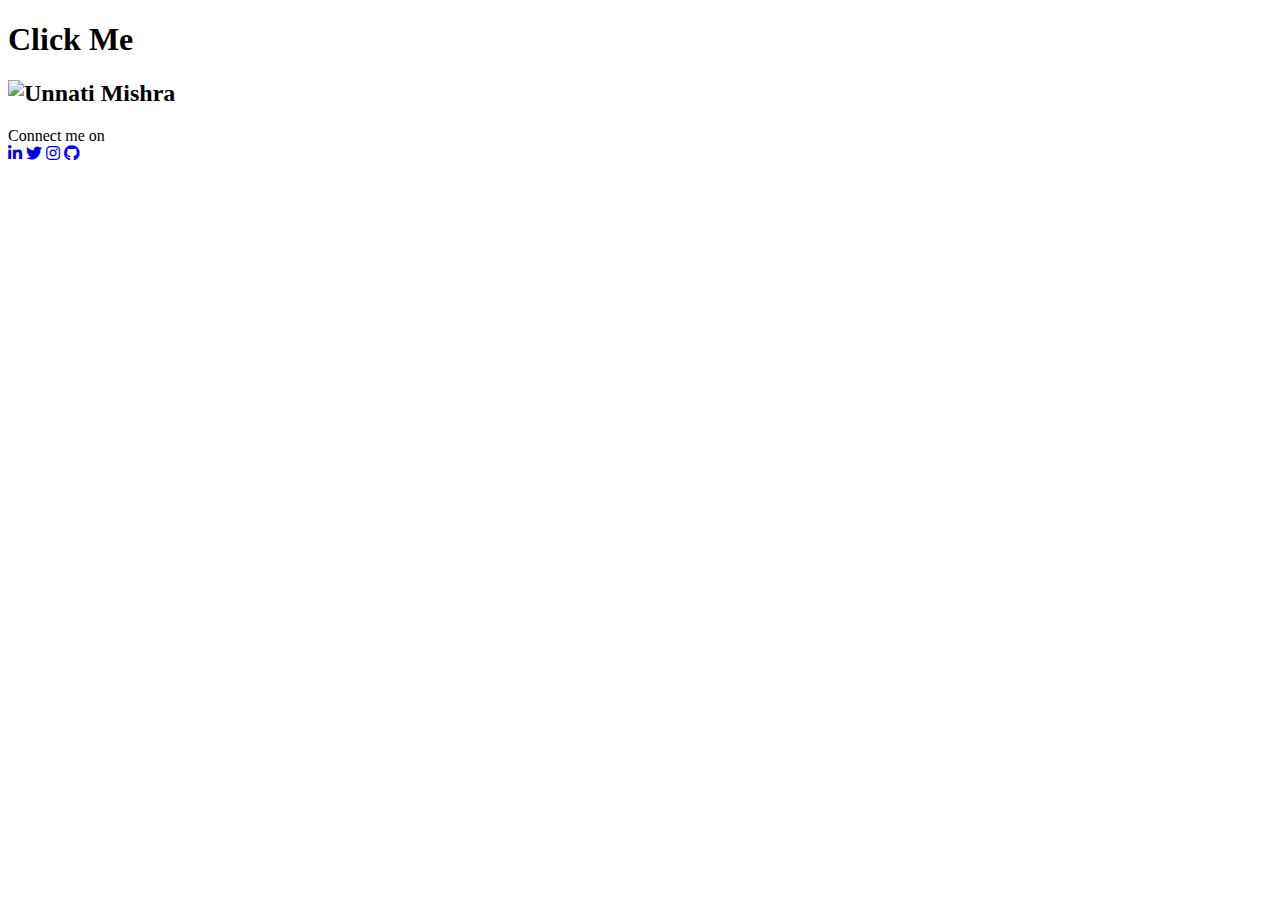
==== contact.html @ 239b178d "Update contact.html" ====
<!DOCTYPE html>
<html>
<head>
	<title>Contact Me</title>
	<link rel="stylesheet" type="text/css" href="css/contact.css">
	<link rel="stylesheet" type="text/css" href="https://use.fontawesome.com/releases/v5.3.1/css/all.css">
	<link rel="stylesheet" href="https://cdnjs.cloudflare.com/ajax/libs/animate.css/3.7.2/animate.css" integrity="sha256-a2tobsqlbgLsWs7ZVUGgP5IvWZsx8bTNQpzsqCSm5mk=" crossorigin="anonymous" />

</head>
<body>
	<h1>Click Me</h1>
	<div class="animation-area">
		<ul class="box-area">
     
       </ul>
   </div>
        <section class="wrapper">
        <div id="stars"></div>
        <div id="stars2"></div>
        <div id="stars3"></div>
        </section>
	<div class="card middle">
		<div class="front">
			<img src="pics.jpg" align="left" class="imgg">
		</div>
		<div class="back">
			<div class="back-content middle">
				<h2 class="top">Unnati Mishra</h2>
				<span class="head">Connect me on</span>
				<div class="sm">
					<a href="https://in.linkedin.com/in/unnati-mishra-3bb210192"><i class="fab fa-linkedin-in"></i></a>
					<a href="https://twitter.com/ping_Unnati"><i class="fab fa-twitter"></i></a>
					<a href="https://www.instagram.com/_.secret_giggle_/"><i class="fab fa-instagram"></i></a>
					<a href="https://github.com/CodesbyUnnati"><i class="fab fa-github"></i></a>
				</div>
			</div>

</body>
</html>
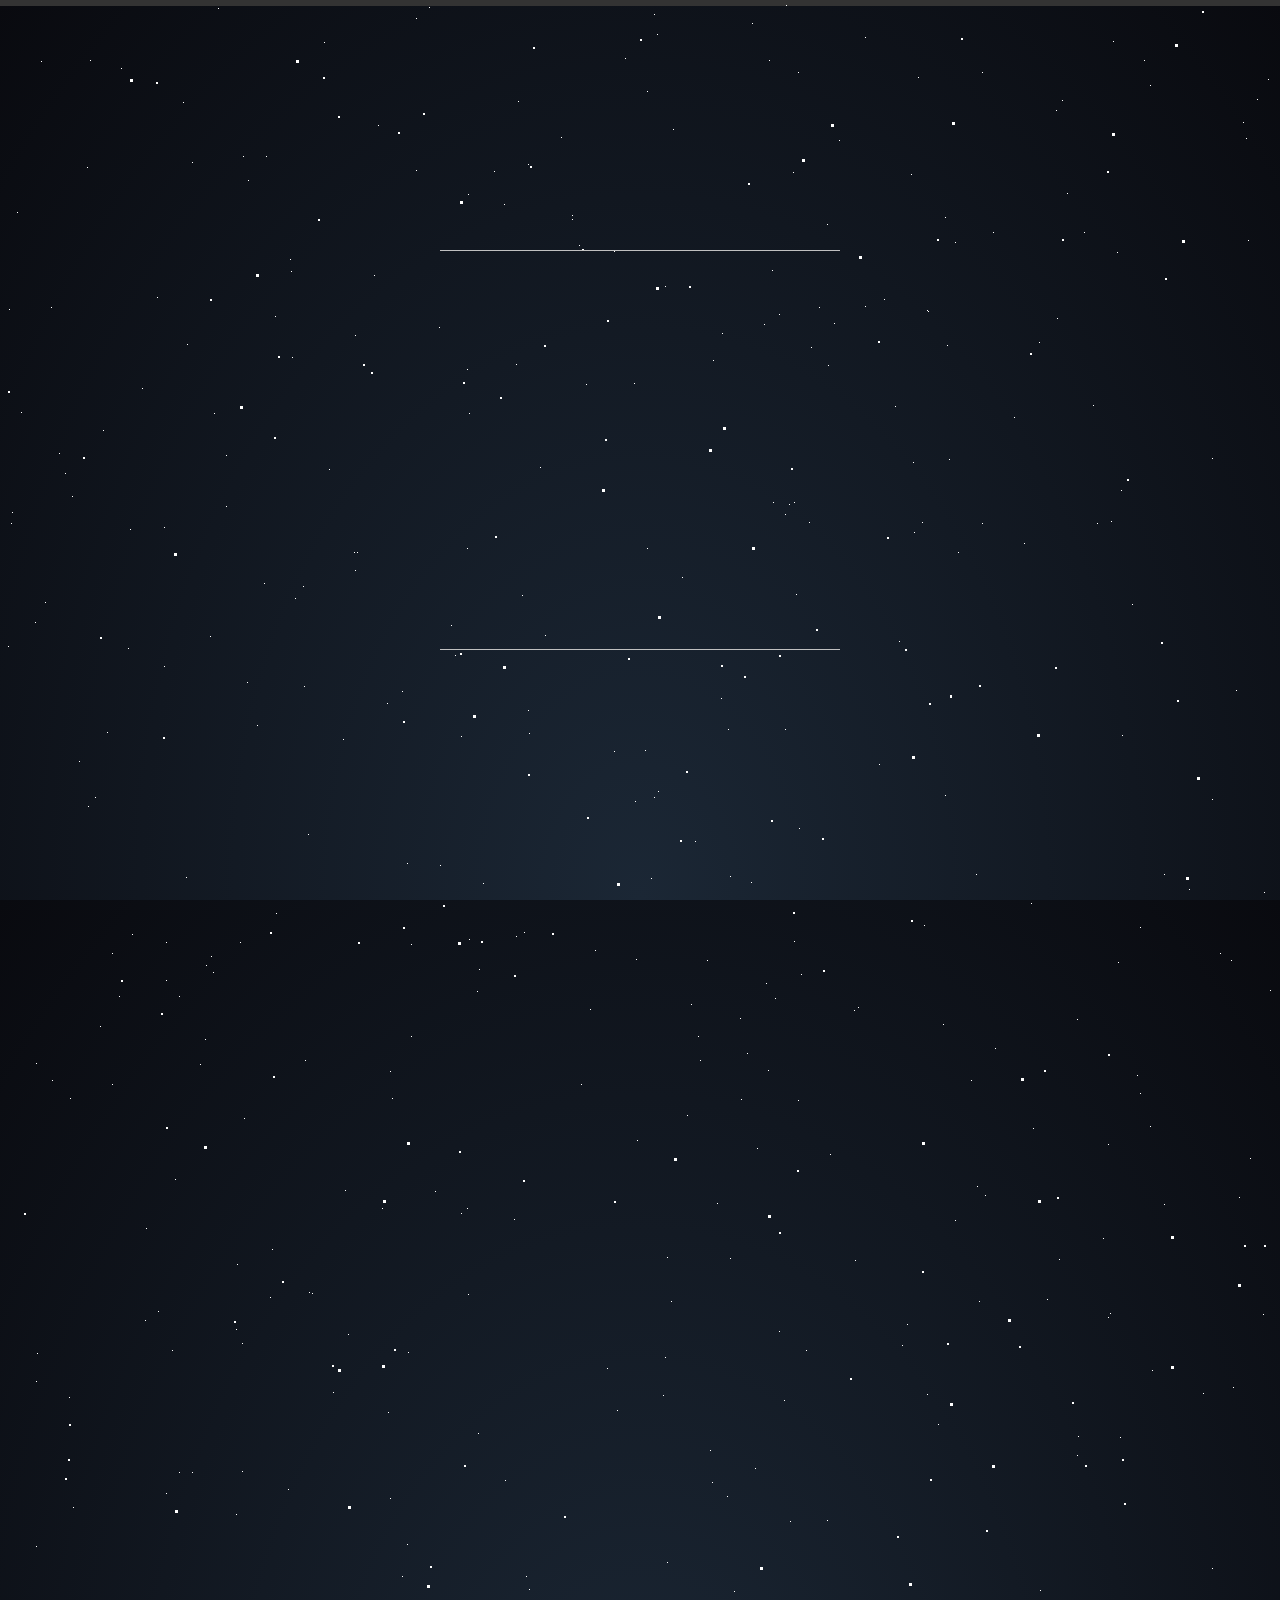
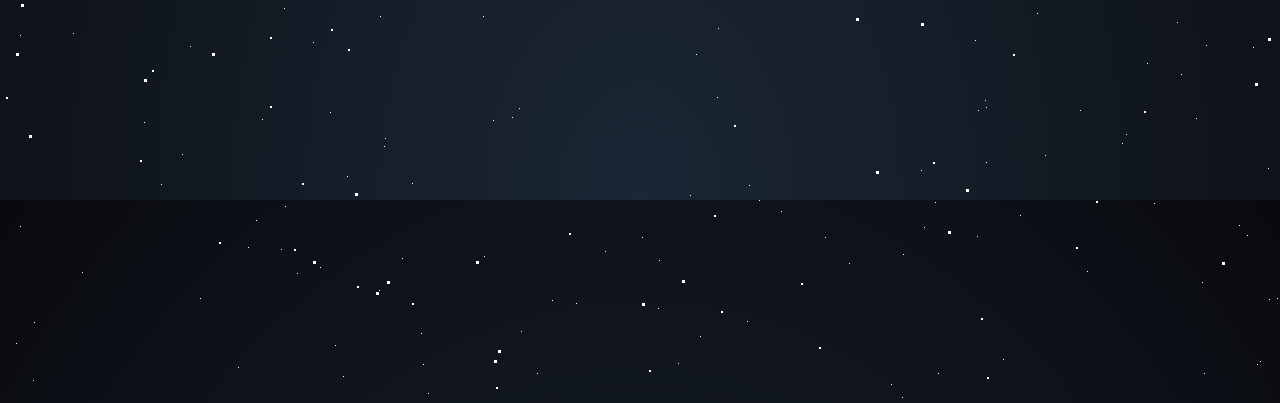
==== commit 2183f1c5: "Initial Commit" ====
--- a/contact.html
+++ b/contact.html
@@ -8,7 +8,6 @@
 
 </head>
 <body>
-	<h1>Click Me</h1>
 	<div class="animation-area">
 		<ul class="box-area">
      
@@ -36,4 +35,4 @@
 			</div>
 
 </body>
-</html>
+</html>--- a/css/contact.css
+++ b/css/contact.css
@@ -0,0 +1,715 @@
+*{
+	margin:0;
+	padding: 0;
+	text-decoration: none;
+	font-family: "montserrat";
+
+}
+body{
+	background: #333;
+}
+.top{
+	color: #000;
+	margin-top: 100px;
+	margin-bottom: 50px;
+	font-size: 1.5em;
+}
+.head{
+	margin-top: 30px;
+	transform: rotateY(50deg);
+font-size: 20px;	
+color:#555;
+}
+.imgg{
+    
+   width: 400px;
+   height: 600px;
+   transform: rotate(-90deg);
+   border-image: 10px;
+}
+.middle{
+	position: absolute;
+	top: 50%;
+	left: 50%;
+	transform: translate(-50%,-50%);
+}
+.card{
+	cursor: pointer;
+	width: 400px;
+	height: 500px;
+	
+}
+.front,.back{
+	width: 100%;
+	height: 100%;
+	overflow: hidden;
+	backface-visibility: hidden;
+	position: absolute;
+	transition: transform .6s linear;
+
+}
+.front img{
+	height: 100%;
+	object-fit: cover;
+
+}
+.front{
+	transform: perspective(600px) rotateY(0deg);
+}
+.back{
+	background: #FFB6C1;
+	transform: perspective(600px) rotateY(0deg);
+}
+.back-content{
+	color: #FFB6C1;
+	text-align: center;
+	width: 100%;
+	height: 100%;
+	overflow: hidden;
+	backface-visibility: hidden;
+	position: absolute;
+}
+.front img{
+	height: 100%;
+}
+.front{
+	transform: perspective(600px) rotateY(0deg);
+}
+.back{
+	background:#FFB6C1;
+	transform: perspective(600px) rotateY(180deg);
+}
+.back-content{
+	color:#FFB6C1;
+	text-align: center;
+	width: 100%;
+}
+.sm{
+
+	margin:10px 0;
+	justify-content: center;
+
+}
+.sm a{
+	margin-top: 50px;
+	margin-right: 10px;
+	display: inline-flex;
+	width: 40px;
+	height: 40px;
+	justify-content: center;
+	align-items: center;
+	color: #2c3e50;
+	font-size: 30px;
+	transition: 0.4s;
+	border-radius: 50%;
+}
+.sm a:hover{
+	background: #2c3e50;
+	color: white;
+}
+.card:hover > .front{
+	transform: perspective(600px) rotateY(-180deg);
+}
+.card:hover >.back{
+	transform: perspective(600px) rotateY(0deg);
+}
+
+
+
+
+
+
+html{
+	height: 100%;
+	overflow: hidden;
+	background: radial-gradient(ellipse at bottom, #1b2735 0%,#090a0f 100%);
+}
+*{
+	margin: 0;
+	padding: 0;
+}
+
+.box-area{
+	position: absolute;
+	top: 0;
+	left: 0;
+	width: 100%;
+	height: 100%;
+	overflow: hidden;
+}
+.box-area li{
+	position: absolute;
+	display: block;
+	list-style: none;
+	width: 25px;
+	height: 25px;
+	background:rgba(255,255,255,0.2);
+	animation: animate 20s linear infinite;
+	bottom: -150px;
+}
+
+#stars {
+    width: 1px;
+    height: 1px;
+    background: transparent;
+    animation: animStar 50s linear infinite;
+    box-shadow: 779px 1331px #fff, 324px 42px #fff, 303px 586px #fff,
+    1312px 276px #fff, 451px 625px #fff, 521px 1931px #fff, 1087px 1871px #fff,
+    36px 1546px #fff, 132px 934px #fff, 1698px 901px #fff, 1418px 664px #fff,
+    1448px 1157px #fff, 1084px 232px #fff, 347px 1776px #fff, 1722px 243px #fff,
+    1629px 835px #fff, 479px 969px #fff, 1231px 960px #fff, 586px 384px #fff,
+    164px 527px #fff, 8px 646px #fff, 1150px 1126px #fff, 665px 1357px #fff,
+    1556px 1982px #fff, 1260px 1961px #fff, 1675px 1741px #fff,
+    1843px 1514px #fff, 718px 1628px #fff, 242px 1343px #fff, 1497px 1880px #fff,
+    1364px 230px #fff, 1739px 1302px #fff, 636px 959px #fff, 304px 686px #fff,
+    614px 751px #fff, 1935px 816px #fff, 1428px 60px #fff, 355px 335px #fff,
+    1594px 158px #fff, 90px 60px #fff, 1553px 162px #fff, 1239px 1825px #fff,
+    1945px 587px #fff, 749px 1785px #fff, 1987px 1172px #fff, 1301px 1237px #fff,
+    1039px 342px #fff, 1585px 1481px #fff, 995px 1048px #fff, 524px 932px #fff,
+    214px 413px #fff, 1701px 1300px #fff, 1037px 1613px #fff, 1871px 996px #fff,
+    1360px 1635px #fff, 1110px 1313px #fff, 412px 1783px #fff, 1949px 177px #fff,
+    903px 1854px #fff, 700px 1936px #fff, 378px 125px #fff, 308px 834px #fff,
+    1118px 962px #fff, 1350px 1929px #fff, 781px 1811px #fff, 561px 137px #fff,
+    757px 1148px #fff, 1670px 1979px #fff, 343px 739px #fff, 945px 795px #fff,
+    576px 1903px #fff, 1078px 1436px #fff, 1583px 450px #fff, 1366px 474px #fff,
+    297px 1873px #fff, 192px 162px #fff, 1624px 1633px #fff, 59px 453px #fff,
+    82px 1872px #fff, 1933px 498px #fff, 1966px 1974px #fff, 1975px 1688px #fff,
+    779px 314px #fff, 1858px 1543px #fff, 73px 1507px #fff, 1693px 975px #fff,
+    1683px 108px #fff, 1768px 1654px #fff, 654px 14px #fff, 494px 171px #fff,
+    1689px 1895px #fff, 1660px 263px #fff, 1031px 903px #fff, 1203px 1393px #fff,
+    1333px 1421px #fff, 1113px 41px #fff, 1206px 1645px #fff, 1325px 1635px #fff,
+    142px 388px #fff, 572px 215px #fff, 1535px 296px #fff, 1419px 407px #fff,
+    1379px 1003px #fff, 329px 469px #fff, 1791px 1652px #fff, 935px 1802px #fff,
+    1330px 1820px #fff, 421px 1933px #fff, 828px 365px #fff, 275px 316px #fff,
+    707px 960px #fff, 1605px 1554px #fff, 625px 58px #fff, 717px 1697px #fff,
+    1669px 246px #fff, 1925px 322px #fff, 1154px 1803px #fff, 1929px 295px #fff,
+    1248px 240px #fff, 1045px 1755px #fff, 166px 942px #fff, 1888px 1773px #fff,
+    678px 1963px #fff, 1370px 569px #fff, 1974px 1400px #fff, 1786px 460px #fff,
+    51px 307px #fff, 784px 1400px #fff, 730px 1258px #fff, 1712px 393px #fff,
+    416px 170px #fff, 1797px 1932px #fff, 572px 219px #fff, 1557px 1856px #fff,
+    218px 8px #fff, 348px 1334px #fff, 469px 413px #fff, 385px 1738px #fff,
+    1357px 1818px #fff, 240px 942px #fff, 248px 1847px #fff, 1535px 806px #fff,
+    236px 1514px #fff, 1429px 1556px #fff, 73px 1633px #fff, 1398px 1121px #fff,
+    671px 1301px #fff, 1404px 1663px #fff, 740px 1018px #fff, 1600px 377px #fff,
+    785px 514px #fff, 112px 1084px #fff, 1915px 1887px #fff, 1463px 1848px #fff,
+    687px 1115px #fff, 1268px 1768px #fff, 1729px 1425px #fff,
+    1284px 1022px #fff, 801px 974px #fff, 1975px 1317px #fff, 1354px 834px #fff,
+    1446px 1484px #fff, 1283px 1786px #fff, 11px 523px #fff, 1842px 236px #fff,
+    1355px 654px #fff, 429px 7px #fff, 1033px 1128px #fff, 157px 297px #fff,
+    545px 635px #fff, 52px 1080px #fff, 827px 1520px #fff, 1121px 490px #fff,
+    9px 309px #fff, 1744px 1586px #fff, 1014px 417px #fff, 1534px 524px #fff,
+    958px 552px #fff, 1403px 1496px #fff, 387px 703px #fff, 1522px 548px #fff,
+    1355px 282px #fff, 1532px 601px #fff, 1838px 790px #fff, 290px 259px #fff,
+    295px 598px #fff, 1601px 539px #fff, 1561px 1272px #fff, 34px 1922px #fff,
+    1024px 543px #fff, 467px 369px #fff, 722px 333px #fff, 1976px 1255px #fff,
+    766px 983px #fff, 1582px 1285px #fff, 12px 512px #fff, 617px 1410px #fff,
+    682px 577px #fff, 1334px 1438px #fff, 439px 327px #fff, 1617px 1661px #fff,
+    673px 129px #fff, 794px 941px #fff, 1386px 1902px #fff, 37px 1353px #fff,
+    1467px 1353px #fff, 416px 18px #fff, 187px 344px #fff, 200px 1898px #fff,
+    1491px 1619px #fff, 811px 347px #fff, 924px 1827px #fff, 945px 217px #fff,
+    1735px 1228px #fff, 379px 1890px #fff, 79px 761px #fff, 825px 1837px #fff,
+    1980px 1558px #fff, 1308px 1573px #fff, 1488px 1726px #fff,
+    382px 1208px #fff, 522px 595px #fff, 1277px 1898px #fff, 354px 552px #fff,
+    161px 1784px #fff, 614px 251px #fff, 526px 1576px #fff, 17px 212px #fff,
+    179px 996px #fff, 467px 1208px #fff, 1944px 1838px #fff, 1140px 1093px #fff,
+    858px 1007px #fff, 200px 1064px #fff, 423px 1964px #fff, 1945px 439px #fff,
+    1377px 689px #fff, 1120px 1437px #fff, 1876px 668px #fff, 907px 1324px #fff,
+    343px 1976px #fff, 1816px 1501px #fff, 1849px 177px #fff, 647px 91px #fff,
+    1984px 1012px #fff, 1336px 1300px #fff, 128px 648px #fff, 305px 1060px #fff,
+    1324px 826px #fff, 1263px 1314px #fff, 1801px 629px #fff, 1614px 1555px #fff,
+    1634px 90px #fff, 1603px 452px #fff, 891px 1984px #fff, 1556px 1906px #fff,
+    121px 68px #fff, 1676px 1714px #fff, 516px 936px #fff, 1947px 1492px #fff,
+    1455px 1519px #fff, 45px 602px #fff, 205px 1039px #fff, 793px 172px #fff,
+    1562px 1739px #fff, 1056px 110px #fff, 1512px 379px #fff, 1795px 1621px #fff,
+    1848px 607px #fff, 262px 1719px #fff, 477px 991px #fff, 483px 883px #fff,
+    1239px 1197px #fff, 1496px 647px #fff, 1649px 25px #fff, 1491px 1946px #fff,
+    119px 996px #fff, 179px 1472px #fff, 1341px 808px #fff, 1565px 1700px #fff,
+    407px 1544px #fff, 1754px 357px #fff, 1288px 981px #fff, 902px 1997px #fff,
+    1755px 1668px #fff, 186px 877px #fff, 1202px 1882px #fff, 461px 1213px #fff,
+    1400px 748px #fff, 1969px 1899px #fff, 809px 522px #fff, 514px 1219px #fff,
+    374px 275px #fff, 938px 1973px #fff, 357px 552px #fff, 144px 1722px #fff,
+    1572px 912px #fff, 402px 1858px #fff, 1544px 1195px #fff, 667px 1257px #fff,
+    727px 1496px #fff, 993px 232px #fff, 1772px 313px #fff, 1040px 1590px #fff,
+    1204px 1973px #fff, 1268px 79px #fff, 1555px 1048px #fff, 986px 1707px #fff,
+    978px 1710px #fff, 713px 360px #fff, 407px 863px #fff, 461px 736px #fff,
+    284px 1608px #fff, 103px 430px #fff, 1283px 1319px #fff, 977px 1186px #fff,
+    1966px 1516px #fff, 1287px 1129px #fff, 70px 1098px #fff, 1189px 889px #fff,
+    1126px 1734px #fff, 309px 1292px #fff, 879px 764px #fff, 65px 473px #fff,
+    1003px 1959px #fff, 658px 791px #fff, 402px 1576px #fff, 35px 622px #fff,
+    529px 1589px #fff, 164px 666px #fff, 1876px 1290px #fff, 1541px 526px #fff,
+    270px 1297px #fff, 440px 865px #fff, 1500px 802px #fff, 182px 1754px #fff,
+    1264px 892px #fff, 272px 1249px #fff, 1289px 1535px #fff, 190px 1646px #fff,
+    955px 242px #fff, 1456px 1597px #fff, 1727px 1983px #fff, 635px 801px #fff,
+    226px 455px #fff, 1396px 1710px #fff, 849px 1863px #fff, 237px 1264px #fff,
+    839px 140px #fff, 1122px 735px #fff, 1280px 15px #fff, 1318px 242px #fff,
+    1819px 1148px #fff, 333px 1392px #fff, 1949px 553px #fff, 1878px 1332px #fff,
+    467px 548px #fff, 1812px 1082px #fff, 1067px 193px #fff, 243px 156px #fff,
+    483px 1616px #fff, 1714px 933px #fff, 759px 1800px #fff, 1822px 995px #fff,
+    1877px 572px #fff, 581px 1084px #fff, 107px 732px #fff, 642px 1837px #fff,
+    166px 1493px #fff, 1555px 198px #fff, 819px 307px #fff, 947px 345px #fff,
+    827px 224px #fff, 927px 1394px #fff, 540px 467px #fff, 1093px 405px #fff,
+    1140px 927px #fff, 130px 529px #fff, 33px 1980px #fff, 1147px 1663px #fff,
+    1616px 1436px #fff, 528px 710px #fff, 798px 1100px #fff, 505px 1480px #fff,
+    899px 641px #fff, 1909px 1949px #fff, 1311px 964px #fff, 979px 1301px #fff,
+    1393px 969px #fff, 1793px 1886px #fff, 292px 357px #fff, 1196px 1718px #fff,
+    1290px 1994px #fff, 537px 1973px #fff, 1181px 1674px #fff,
+    1740px 1566px #fff, 1307px 265px #fff, 922px 522px #fff, 1892px 472px #fff,
+    384px 1746px #fff, 392px 1098px #fff, 647px 548px #fff, 390px 1498px #fff,
+    1246px 138px #fff, 730px 876px #fff, 192px 1472px #fff, 1790px 1789px #fff,
+    928px 311px #fff, 1253px 1647px #fff, 747px 1921px #fff, 1561px 1025px #fff,
+    1533px 1292px #fff, 1985px 195px #fff, 728px 729px #fff, 1712px 1936px #fff,
+    512px 1717px #fff, 1528px 483px #fff, 313px 1642px #fff, 281px 1849px #fff,
+    1212px 799px #fff, 435px 1191px #fff, 1422px 611px #fff, 1718px 1964px #fff,
+    411px 944px #fff, 210px 636px #fff, 1502px 1295px #fff, 1434px 349px #fff,
+    769px 60px #fff, 747px 1053px #fff, 789px 504px #fff, 1436px 1264px #fff,
+    1893px 1225px #fff, 1394px 1788px #fff, 1108px 1317px #fff,
+    1673px 1395px #fff, 854px 1010px #fff, 1705px 80px #fff, 1858px 148px #fff,
+    1729px 344px #fff, 1388px 664px #fff, 895px 406px #fff, 1479px 157px #fff,
+    1441px 1157px #fff, 552px 1900px #fff, 516px 364px #fff, 1647px 189px #fff,
+    1427px 1071px #fff, 785px 729px #fff, 1080px 1710px #fff, 504px 204px #fff,
+    1177px 1622px #fff, 657px 34px #fff, 1296px 1099px #fff, 248px 180px #fff,
+    1212px 1568px #fff, 667px 1562px #fff, 695px 841px #fff, 1608px 1247px #fff,
+    751px 882px #fff, 87px 167px #fff, 607px 1368px #fff, 1363px 1203px #fff,
+    1836px 317px #fff, 1668px 1703px #fff, 830px 1154px #fff, 1721px 1398px #fff,
+    1601px 1280px #fff, 976px 874px #fff, 1743px 254px #fff, 1020px 1815px #fff,
+    1670px 1766px #fff, 1890px 735px #fff, 1379px 136px #fff, 1864px 695px #fff,
+    206px 965px #fff, 1404px 1932px #fff, 1923px 1360px #fff, 247px 682px #fff,
+    519px 1708px #fff, 645px 750px #fff, 1164px 1204px #fff, 834px 323px #fff,
+    172px 1350px #fff, 213px 972px #fff, 1837px 190px #fff, 285px 1806px #fff,
+    1047px 1299px #fff, 1548px 825px #fff, 1730px 324px #fff, 1346px 1909px #fff,
+    772px 270px #fff, 345px 1190px #fff, 478px 1433px #fff, 1479px 25px #fff,
+    1994px 1830px #fff, 1744px 732px #fff, 20px 1635px #fff, 690px 1795px #fff,
+    1594px 569px #fff, 579px 245px #fff, 1398px 733px #fff, 408px 1352px #fff,
+    1774px 120px #fff, 1152px 1370px #fff, 1698px 1810px #fff, 710px 1450px #fff,
+    665px 286px #fff, 493px 1720px #fff, 786px 5px #fff, 637px 1140px #fff,
+    764px 324px #fff, 927px 310px #fff, 938px 1424px #fff, 1884px 744px #fff,
+    913px 462px #fff, 1831px 1936px #fff, 1527px 249px #fff, 36px 1381px #fff,
+    1597px 581px #fff, 1530px 355px #fff, 949px 459px #fff, 799px 828px #fff,
+    242px 1471px #fff, 654px 797px #fff, 796px 594px #fff, 1365px 678px #fff,
+    752px 23px #fff, 1630px 541px #fff, 982px 72px #fff, 1733px 1831px #fff,
+    21px 412px #fff, 775px 998px #fff, 335px 1945px #fff, 264px 583px #fff,
+    158px 1311px #fff, 528px 164px #fff, 1978px 574px #fff, 717px 1203px #fff,
+    734px 1591px #fff, 1555px 820px #fff, 16px 1943px #fff, 1625px 1177px #fff,
+    1236px 690px #fff, 1585px 1590px #fff, 1737px 1728px #fff, 721px 698px #fff,
+    1804px 1186px #fff, 166px 980px #fff, 1850px 230px #fff, 330px 1712px #fff,
+    95px 797px #fff, 1948px 1078px #fff, 469px 939px #fff, 1269px 1899px #fff,
+    955px 1220px #fff, 1137px 1075px #fff, 312px 1293px #fff, 986px 1762px #fff,
+    1103px 1238px #fff, 428px 1993px #fff, 355px 570px #fff, 977px 1836px #fff,
+    1395px 1092px #fff, 276px 913px #fff, 1743px 656px #fff, 773px 502px #fff,
+    1686px 1322px #fff, 1516px 1945px #fff, 1334px 501px #fff, 266px 156px #fff,
+    455px 655px #fff, 798px 72px #fff, 1059px 1259px #fff, 1402px 1687px #fff,
+    236px 1329px #fff, 1455px 786px #fff, 146px 1228px #fff, 1851px 823px #fff,
+    1062px 100px #fff, 1220px 953px #fff, 20px 1826px #fff, 36px 1063px #fff,
+    1525px 338px #fff, 790px 1521px #fff, 741px 1099px #fff, 288px 1489px #fff,
+    700px 1060px #fff, 390px 1071px #fff, 411px 1036px #fff, 1853px 1072px #fff,
+    1446px 1085px #fff, 1164px 874px #fff, 924px 925px #fff, 291px 271px #fff,
+    1257px 1964px #fff, 1580px 1352px #fff, 1507px 1216px #fff, 211px 956px #fff,
+    985px 1195px #fff, 975px 1640px #fff, 518px 101px #fff, 663px 1395px #fff,
+    914px 532px #fff, 145px 1320px #fff, 69px 1397px #fff, 982px 523px #fff,
+    257px 725px #fff, 1599px 831px #fff, 1636px 1513px #fff, 1250px 1158px #fff,
+    1132px 604px #fff, 183px 102px #fff, 1057px 318px #fff, 1247px 1835px #fff,
+    1983px 1110px #fff, 1077px 1455px #fff, 921px 1770px #fff, 806px 1350px #fff,
+    1938px 1992px #fff, 855px 1260px #fff, 902px 1345px #fff, 658px 1908px #fff,
+    1845px 679px #fff, 712px 1482px #fff, 595px 950px #fff, 1784px 1992px #fff,
+    1847px 1785px #fff, 691px 1004px #fff, 175px 1179px #fff, 1666px 1911px #fff,
+    41px 61px #fff, 971px 1080px #fff, 1830px 1450px #fff, 1351px 1518px #fff,
+    1257px 99px #fff, 1395px 1498px #fff, 1117px 252px #fff, 1779px 597px #fff,
+    1346px 729px #fff, 1108px 1144px #fff, 402px 691px #fff, 72px 496px #fff,
+    1673px 1604px #fff, 1497px 974px #fff, 1865px 1664px #fff, 88px 806px #fff,
+    918px 77px #fff, 244px 1118px #fff, 256px 1820px #fff, 1851px 1840px #fff,
+    605px 1851px #fff, 634px 383px #fff, 865px 37px #fff, 943px 1024px #fff,
+    1951px 177px #fff, 1097px 523px #fff, 985px 1700px #fff, 1243px 122px #fff,
+    768px 1070px #fff, 468px 194px #fff, 320px 1867px #fff, 1850px 185px #fff,
+    380px 1616px #fff, 468px 1294px #fff, 1122px 1743px #fff, 884px 299px #fff,
+    1300px 1917px #fff, 1860px 396px #fff, 1270px 990px #fff, 529px 733px #fff,
+    1975px 1347px #fff, 1885px 685px #fff, 226px 506px #fff, 651px 878px #fff,
+    1323px 680px #fff, 1284px 680px #fff, 238px 1967px #fff, 911px 174px #fff,
+    1111px 521px #fff, 1150px 85px #fff, 794px 502px #fff, 484px 1856px #fff,
+    1809px 368px #fff, 112px 953px #fff, 590px 1009px #fff, 1655px 311px #fff,
+    100px 1026px #fff, 1803px 352px #fff, 865px 306px #fff, 1077px 1019px #fff,
+    1335px 872px #fff, 1647px 1298px #fff, 1233px 1387px #fff, 698px 1036px #fff,
+    659px 1860px #fff, 388px 1412px #fff, 1212px 458px #fff, 755px 1468px #fff,
+    696px 1654px #fff, 1144px 60px #fff;
+}
+
+#stars:after {
+    content: '';
+    position: absolute;
+    top: 2000px;
+    width: 1px;
+    height: 1px;
+    background: transparent;
+    box-shadow: 779px 1331px #fff, 324px 42px #fff, 303px 586px #fff,
+    1312px 276px #fff, 451px 625px #fff, 521px 1931px #fff, 1087px 1871px #fff,
+    36px 1546px #fff, 132px 934px #fff, 1698px 901px #fff, 1418px 664px #fff,
+    1448px 1157px #fff, 1084px 232px #fff, 347px 1776px #fff, 1722px 243px #fff,
+    1629px 835px #fff, 479px 969px #fff, 1231px 960px #fff, 586px 384px #fff,
+    164px 527px #fff, 8px 646px #fff, 1150px 1126px #fff, 665px 1357px #fff,
+    1556px 1982px #fff, 1260px 1961px #fff, 1675px 1741px #fff,
+    1843px 1514px #fff, 718px 1628px #fff, 242px 1343px #fff, 1497px 1880px #fff,
+    1364px 230px #fff, 1739px 1302px #fff, 636px 959px #fff, 304px 686px #fff,
+    614px 751px #fff, 1935px 816px #fff, 1428px 60px #fff, 355px 335px #fff,
+    1594px 158px #fff, 90px 60px #fff, 1553px 162px #fff, 1239px 1825px #fff,
+    1945px 587px #fff, 749px 1785px #fff, 1987px 1172px #fff, 1301px 1237px #fff,
+    1039px 342px #fff, 1585px 1481px #fff, 995px 1048px #fff, 524px 932px #fff,
+    214px 413px #fff, 1701px 1300px #fff, 1037px 1613px #fff, 1871px 996px #fff,
+    1360px 1635px #fff, 1110px 1313px #fff, 412px 1783px #fff, 1949px 177px #fff,
+    903px 1854px #fff, 700px 1936px #fff, 378px 125px #fff, 308px 834px #fff,
+    1118px 962px #fff, 1350px 1929px #fff, 781px 1811px #fff, 561px 137px #fff,
+    757px 1148px #fff, 1670px 1979px #fff, 343px 739px #fff, 945px 795px #fff,
+    576px 1903px #fff, 1078px 1436px #fff, 1583px 450px #fff, 1366px 474px #fff,
+    297px 1873px #fff, 192px 162px #fff, 1624px 1633px #fff, 59px 453px #fff,
+    82px 1872px #fff, 1933px 498px #fff, 1966px 1974px #fff, 1975px 1688px #fff,
+    779px 314px #fff, 1858px 1543px #fff, 73px 1507px #fff, 1693px 975px #fff,
+    1683px 108px #fff, 1768px 1654px #fff, 654px 14px #fff, 494px 171px #fff,
+    1689px 1895px #fff, 1660px 263px #fff, 1031px 903px #fff, 1203px 1393px #fff,
+    1333px 1421px #fff, 1113px 41px #fff, 1206px 1645px #fff, 1325px 1635px #fff,
+    142px 388px #fff, 572px 215px #fff, 1535px 296px #fff, 1419px 407px #fff,
+    1379px 1003px #fff, 329px 469px #fff, 1791px 1652px #fff, 935px 1802px #fff,
+    1330px 1820px #fff, 421px 1933px #fff, 828px 365px #fff, 275px 316px #fff,
+    707px 960px #fff, 1605px 1554px #fff, 625px 58px #fff, 717px 1697px #fff,
+    1669px 246px #fff, 1925px 322px #fff, 1154px 1803px #fff, 1929px 295px #fff,
+    1248px 240px #fff, 1045px 1755px #fff, 166px 942px #fff, 1888px 1773px #fff,
+    678px 1963px #fff, 1370px 569px #fff, 1974px 1400px #fff, 1786px 460px #fff,
+    51px 307px #fff, 784px 1400px #fff, 730px 1258px #fff, 1712px 393px #fff,
+    416px 170px #fff, 1797px 1932px #fff, 572px 219px #fff, 1557px 1856px #fff,
+    218px 8px #fff, 348px 1334px #fff, 469px 413px #fff, 385px 1738px #fff,
+    1357px 1818px #fff, 240px 942px #fff, 248px 1847px #fff, 1535px 806px #fff,
+    236px 1514px #fff, 1429px 1556px #fff, 73px 1633px #fff, 1398px 1121px #fff,
+    671px 1301px #fff, 1404px 1663px #fff, 740px 1018px #fff, 1600px 377px #fff,
+    785px 514px #fff, 112px 1084px #fff, 1915px 1887px #fff, 1463px 1848px #fff,
+    687px 1115px #fff, 1268px 1768px #fff, 1729px 1425px #fff,
+    1284px 1022px #fff, 801px 974px #fff, 1975px 1317px #fff, 1354px 834px #fff,
+    1446px 1484px #fff, 1283px 1786px #fff, 11px 523px #fff, 1842px 236px #fff,
+    1355px 654px #fff, 429px 7px #fff, 1033px 1128px #fff, 157px 297px #fff,
+    545px 635px #fff, 52px 1080px #fff, 827px 1520px #fff, 1121px 490px #fff,
+    9px 309px #fff, 1744px 1586px #fff, 1014px 417px #fff, 1534px 524px #fff,
+    958px 552px #fff, 1403px 1496px #fff, 387px 703px #fff, 1522px 548px #fff,
+    1355px 282px #fff, 1532px 601px #fff, 1838px 790px #fff, 290px 259px #fff,
+    295px 598px #fff, 1601px 539px #fff, 1561px 1272px #fff, 34px 1922px #fff,
+    1024px 543px #fff, 467px 369px #fff, 722px 333px #fff, 1976px 1255px #fff,
+    766px 983px #fff, 1582px 1285px #fff, 12px 512px #fff, 617px 1410px #fff,
+    682px 577px #fff, 1334px 1438px #fff, 439px 327px #fff, 1617px 1661px #fff,
+    673px 129px #fff, 794px 941px #fff, 1386px 1902px #fff, 37px 1353px #fff,
+    1467px 1353px #fff, 416px 18px #fff, 187px 344px #fff, 200px 1898px #fff,
+    1491px 1619px #fff, 811px 347px #fff, 924px 1827px #fff, 945px 217px #fff,
+    1735px 1228px #fff, 379px 1890px #fff, 79px 761px #fff, 825px 1837px #fff,
+    1980px 1558px #fff, 1308px 1573px #fff, 1488px 1726px #fff,
+    382px 1208px #fff, 522px 595px #fff, 1277px 1898px #fff, 354px 552px #fff,
+    161px 1784px #fff, 614px 251px #fff, 526px 1576px #fff, 17px 212px #fff,
+    179px 996px #fff, 467px 1208px #fff, 1944px 1838px #fff, 1140px 1093px #fff,
+    858px 1007px #fff, 200px 1064px #fff, 423px 1964px #fff, 1945px 439px #fff,
+    1377px 689px #fff, 1120px 1437px #fff, 1876px 668px #fff, 907px 1324px #fff,
+    343px 1976px #fff, 1816px 1501px #fff, 1849px 177px #fff, 647px 91px #fff,
+    1984px 1012px #fff, 1336px 1300px #fff, 128px 648px #fff, 305px 1060px #fff,
+    1324px 826px #fff, 1263px 1314px #fff, 1801px 629px #fff, 1614px 1555px #fff,
+    1634px 90px #fff, 1603px 452px #fff, 891px 1984px #fff, 1556px 1906px #fff,
+    121px 68px #fff, 1676px 1714px #fff, 516px 936px #fff, 1947px 1492px #fff,
+    1455px 1519px #fff, 45px 602px #fff, 205px 1039px #fff, 793px 172px #fff,
+    1562px 1739px #fff, 1056px 110px #fff, 1512px 379px #fff, 1795px 1621px #fff,
+    1848px 607px #fff, 262px 1719px #fff, 477px 991px #fff, 483px 883px #fff,
+    1239px 1197px #fff, 1496px 647px #fff, 1649px 25px #fff, 1491px 1946px #fff,
+    119px 996px #fff, 179px 1472px #fff, 1341px 808px #fff, 1565px 1700px #fff,
+    407px 1544px #fff, 1754px 357px #fff, 1288px 981px #fff, 902px 1997px #fff,
+    1755px 1668px #fff, 186px 877px #fff, 1202px 1882px #fff, 461px 1213px #fff,
+    1400px 748px #fff, 1969px 1899px #fff, 809px 522px #fff, 514px 1219px #fff,
+    374px 275px #fff, 938px 1973px #fff, 357px 552px #fff, 144px 1722px #fff,
+    1572px 912px #fff, 402px 1858px #fff, 1544px 1195px #fff, 667px 1257px #fff,
+    727px 1496px #fff, 993px 232px #fff, 1772px 313px #fff, 1040px 1590px #fff,
+    1204px 1973px #fff, 1268px 79px #fff, 1555px 1048px #fff, 986px 1707px #fff,
+    978px 1710px #fff, 713px 360px #fff, 407px 863px #fff, 461px 736px #fff,
+    284px 1608px #fff, 103px 430px #fff, 1283px 1319px #fff, 977px 1186px #fff,
+    1966px 1516px #fff, 1287px 1129px #fff, 70px 1098px #fff, 1189px 889px #fff,
+    1126px 1734px #fff, 309px 1292px #fff, 879px 764px #fff, 65px 473px #fff,
+    1003px 1959px #fff, 658px 791px #fff, 402px 1576px #fff, 35px 622px #fff,
+    529px 1589px #fff, 164px 666px #fff, 1876px 1290px #fff, 1541px 526px #fff,
+    270px 1297px #fff, 440px 865px #fff, 1500px 802px #fff, 182px 1754px #fff,
+    1264px 892px #fff, 272px 1249px #fff, 1289px 1535px #fff, 190px 1646px #fff,
+    955px 242px #fff, 1456px 1597px #fff, 1727px 1983px #fff, 635px 801px #fff,
+    226px 455px #fff, 1396px 1710px #fff, 849px 1863px #fff, 237px 1264px #fff,
+    839px 140px #fff, 1122px 735px #fff, 1280px 15px #fff, 1318px 242px #fff,
+    1819px 1148px #fff, 333px 1392px #fff, 1949px 553px #fff, 1878px 1332px #fff,
+    467px 548px #fff, 1812px 1082px #fff, 1067px 193px #fff, 243px 156px #fff,
+    483px 1616px #fff, 1714px 933px #fff, 759px 1800px #fff, 1822px 995px #fff,
+    1877px 572px #fff, 581px 1084px #fff, 107px 732px #fff, 642px 1837px #fff,
+    166px 1493px #fff, 1555px 198px #fff, 819px 307px #fff, 947px 345px #fff,
+    827px 224px #fff, 927px 1394px #fff, 540px 467px #fff, 1093px 405px #fff,
+    1140px 927px #fff, 130px 529px #fff, 33px 1980px #fff, 1147px 1663px #fff,
+    1616px 1436px #fff, 528px 710px #fff, 798px 1100px #fff, 505px 1480px #fff,
+    899px 641px #fff, 1909px 1949px #fff, 1311px 964px #fff, 979px 1301px #fff,
+    1393px 969px #fff, 1793px 1886px #fff, 292px 357px #fff, 1196px 1718px #fff,
+    1290px 1994px #fff, 537px 1973px #fff, 1181px 1674px #fff,
+    1740px 1566px #fff, 1307px 265px #fff, 922px 522px #fff, 1892px 472px #fff,
+    384px 1746px #fff, 392px 1098px #fff, 647px 548px #fff, 390px 1498px #fff,
+    1246px 138px #fff, 730px 876px #fff, 192px 1472px #fff, 1790px 1789px #fff,
+    928px 311px #fff, 1253px 1647px #fff, 747px 1921px #fff, 1561px 1025px #fff,
+    1533px 1292px #fff, 1985px 195px #fff, 728px 729px #fff, 1712px 1936px #fff,
+    512px 1717px #fff, 1528px 483px #fff, 313px 1642px #fff, 281px 1849px #fff,
+    1212px 799px #fff, 435px 1191px #fff, 1422px 611px #fff, 1718px 1964px #fff,
+    411px 944px #fff, 210px 636px #fff, 1502px 1295px #fff, 1434px 349px #fff,
+    769px 60px #fff, 747px 1053px #fff, 789px 504px #fff, 1436px 1264px #fff,
+    1893px 1225px #fff, 1394px 1788px #fff, 1108px 1317px #fff,
+    1673px 1395px #fff, 854px 1010px #fff, 1705px 80px #fff, 1858px 148px #fff,
+    1729px 344px #fff, 1388px 664px #fff, 895px 406px #fff, 1479px 157px #fff,
+    1441px 1157px #fff, 552px 1900px #fff, 516px 364px #fff, 1647px 189px #fff,
+    1427px 1071px #fff, 785px 729px #fff, 1080px 1710px #fff, 504px 204px #fff,
+    1177px 1622px #fff, 657px 34px #fff, 1296px 1099px #fff, 248px 180px #fff,
+    1212px 1568px #fff, 667px 1562px #fff, 695px 841px #fff, 1608px 1247px #fff,
+    751px 882px #fff, 87px 167px #fff, 607px 1368px #fff, 1363px 1203px #fff,
+    1836px 317px #fff, 1668px 1703px #fff, 830px 1154px #fff, 1721px 1398px #fff,
+    1601px 1280px #fff, 976px 874px #fff, 1743px 254px #fff, 1020px 1815px #fff,
+    1670px 1766px #fff, 1890px 735px #fff, 1379px 136px #fff, 1864px 695px #fff,
+    206px 965px #fff, 1404px 1932px #fff, 1923px 1360px #fff, 247px 682px #fff,
+    519px 1708px #fff, 645px 750px #fff, 1164px 1204px #fff, 834px 323px #fff,
+    172px 1350px #fff, 213px 972px #fff, 1837px 190px #fff, 285px 1806px #fff,
+    1047px 1299px #fff, 1548px 825px #fff, 1730px 324px #fff, 1346px 1909px #fff,
+    772px 270px #fff, 345px 1190px #fff, 478px 1433px #fff, 1479px 25px #fff,
+    1994px 1830px #fff, 1744px 732px #fff, 20px 1635px #fff, 690px 1795px #fff,
+    1594px 569px #fff, 579px 245px #fff, 1398px 733px #fff, 408px 1352px #fff,
+    1774px 120px #fff, 1152px 1370px #fff, 1698px 1810px #fff, 710px 1450px #fff,
+    665px 286px #fff, 493px 1720px #fff, 786px 5px #fff, 637px 1140px #fff,
+    764px 324px #fff, 927px 310px #fff, 938px 1424px #fff, 1884px 744px #fff,
+    913px 462px #fff, 1831px 1936px #fff, 1527px 249px #fff, 36px 1381px #fff,
+    1597px 581px #fff, 1530px 355px #fff, 949px 459px #fff, 799px 828px #fff,
+    242px 1471px #fff, 654px 797px #fff, 796px 594px #fff, 1365px 678px #fff,
+    752px 23px #fff, 1630px 541px #fff, 982px 72px #fff, 1733px 1831px #fff,
+    21px 412px #fff, 775px 998px #fff, 335px 1945px #fff, 264px 583px #fff,
+    158px 1311px #fff, 528px 164px #fff, 1978px 574px #fff, 717px 1203px #fff,
+    734px 1591px #fff, 1555px 820px #fff, 16px 1943px #fff, 1625px 1177px #fff,
+    1236px 690px #fff, 1585px 1590px #fff, 1737px 1728px #fff, 721px 698px #fff,
+    1804px 1186px #fff, 166px 980px #fff, 1850px 230px #fff, 330px 1712px #fff,
+    95px 797px #fff, 1948px 1078px #fff, 469px 939px #fff, 1269px 1899px #fff,
+    955px 1220px #fff, 1137px 1075px #fff, 312px 1293px #fff, 986px 1762px #fff,
+    1103px 1238px #fff, 428px 1993px #fff, 355px 570px #fff, 977px 1836px #fff,
+    1395px 1092px #fff, 276px 913px #fff, 1743px 656px #fff, 773px 502px #fff,
+    1686px 1322px #fff, 1516px 1945px #fff, 1334px 501px #fff, 266px 156px #fff,
+    455px 655px #fff, 798px 72px #fff, 1059px 1259px #fff, 1402px 1687px #fff,
+    236px 1329px #fff, 1455px 786px #fff, 146px 1228px #fff, 1851px 823px #fff,
+    1062px 100px #fff, 1220px 953px #fff, 20px 1826px #fff, 36px 1063px #fff,
+    1525px 338px #fff, 790px 1521px #fff, 741px 1099px #fff, 288px 1489px #fff,
+    700px 1060px #fff, 390px 1071px #fff, 411px 1036px #fff, 1853px 1072px #fff,
+    1446px 1085px #fff, 1164px 874px #fff, 924px 925px #fff, 291px 271px #fff,
+    1257px 1964px #fff, 1580px 1352px #fff, 1507px 1216px #fff, 211px 956px #fff,
+    985px 1195px #fff, 975px 1640px #fff, 518px 101px #fff, 663px 1395px #fff,
+    914px 532px #fff, 145px 1320px #fff, 69px 1397px #fff, 982px 523px #fff,
+    257px 725px #fff, 1599px 831px #fff, 1636px 1513px #fff, 1250px 1158px #fff,
+    1132px 604px #fff, 183px 102px #fff, 1057px 318px #fff, 1247px 1835px #fff,
+    1983px 1110px #fff, 1077px 1455px #fff, 921px 1770px #fff, 806px 1350px #fff,
+    1938px 1992px #fff, 855px 1260px #fff, 902px 1345px #fff, 658px 1908px #fff,
+    1845px 679px #fff, 712px 1482px #fff, 595px 950px #fff, 1784px 1992px #fff,
+    1847px 1785px #fff, 691px 1004px #fff, 175px 1179px #fff, 1666px 1911px #fff,
+    41px 61px #fff, 971px 1080px #fff, 1830px 1450px #fff, 1351px 1518px #fff,
+    1257px 99px #fff, 1395px 1498px #fff, 1117px 252px #fff, 1779px 597px #fff,
+    1346px 729px #fff, 1108px 1144px #fff, 402px 691px #fff, 72px 496px #fff,
+    1673px 1604px #fff, 1497px 974px #fff, 1865px 1664px #fff, 88px 806px #fff,
+    918px 77px #fff, 244px 1118px #fff, 256px 1820px #fff, 1851px 1840px #fff,
+    605px 1851px #fff, 634px 383px #fff, 865px 37px #fff, 943px 1024px #fff,
+    1951px 177px #fff, 1097px 523px #fff, 985px 1700px #fff, 1243px 122px #fff,
+    768px 1070px #fff, 468px 194px #fff, 320px 1867px #fff, 1850px 185px #fff,
+    380px 1616px #fff, 468px 1294px #fff, 1122px 1743px #fff, 884px 299px #fff,
+    1300px 1917px #fff, 1860px 396px #fff, 1270px 990px #fff, 529px 733px #fff,
+    1975px 1347px #fff, 1885px 685px #fff, 226px 506px #fff, 651px 878px #fff,
+    1323px 680px #fff, 1284px 680px #fff, 238px 1967px #fff, 911px 174px #fff,
+    1111px 521px #fff, 1150px 85px #fff, 794px 502px #fff, 484px 1856px #fff,
+    1809px 368px #fff, 112px 953px #fff, 590px 1009px #fff, 1655px 311px #fff,
+    100px 1026px #fff, 1803px 352px #fff, 865px 306px #fff, 1077px 1019px #fff,
+    1335px 872px #fff, 1647px 1298px #fff, 1233px 1387px #fff, 698px 1036px #fff,
+    659px 1860px #fff, 388px 1412px #fff, 1212px 458px #fff, 755px 1468px #fff,
+    696px 1654px #fff, 1144px 60px #fff;
+}
+
+#stars2 {
+    width: 2px;
+    height: 2px;
+    background: transparent;
+    animation: animStar 100s linear infinite;
+    box-shadow: 1448px 320px #fff, 1775px 1663px #fff, 332px 1364px #fff,
+    878px 340px #fff, 569px 1832px #fff, 1422px 1684px #fff, 1946px 1907px #fff,
+    121px 979px #fff, 1044px 1069px #fff, 463px 381px #fff, 423px 112px #fff,
+    523px 1179px #fff, 779px 654px #fff, 1398px 694px #fff, 1085px 1464px #fff,
+    1599px 1869px #fff, 801px 1882px #fff, 779px 1231px #fff, 552px 932px #fff,
+    1057px 1196px #fff, 282px 1280px #fff, 496px 1986px #fff, 1833px 1120px #fff,
+    1802px 1293px #fff, 6px 1696px #fff, 412px 1902px #fff, 605px 438px #fff,
+    24px 1212px #fff, 234px 1320px #fff, 544px 344px #fff, 1107px 170px #fff,
+    1603px 196px #fff, 905px 648px #fff, 68px 1458px #fff, 649px 1969px #fff,
+    744px 675px #fff, 1127px 478px #fff, 714px 1814px #fff, 1486px 526px #fff,
+    270px 1636px #fff, 1931px 149px #fff, 1807px 378px #fff, 8px 390px #fff,
+    1415px 699px #fff, 1473px 1211px #fff, 1590px 141px #fff, 270px 1705px #fff,
+    69px 1423px #fff, 1108px 1053px #fff, 1946px 128px #fff, 371px 371px #fff,
+    1490px 220px #fff, 357px 1885px #fff, 363px 363px #fff, 1896px 1256px #fff,
+    1979px 1050px #fff, 947px 1342px #fff, 1754px 242px #fff, 514px 974px #fff,
+    65px 1477px #fff, 1840px 547px #fff, 950px 695px #fff, 459px 1150px #fff,
+    1124px 1502px #fff, 481px 940px #fff, 680px 839px #fff, 797px 1169px #fff,
+    1977px 1491px #fff, 734px 1724px #fff, 210px 298px #fff, 816px 628px #fff,
+    686px 770px #fff, 1721px 267px #fff, 1663px 511px #fff, 1481px 1141px #fff,
+    582px 248px #fff, 1308px 953px #fff, 628px 657px #fff, 897px 1535px #fff,
+    270px 931px #fff, 791px 467px #fff, 1336px 1732px #fff, 1013px 1653px #fff,
+    1911px 956px #fff, 587px 816px #fff, 83px 456px #fff, 930px 1478px #fff,
+    1587px 1694px #fff, 614px 1200px #fff, 302px 1782px #fff, 1711px 1432px #fff,
+    443px 904px #fff, 1666px 714px #fff, 1588px 1167px #fff, 273px 1075px #fff,
+    1679px 461px #fff, 721px 664px #fff, 1202px 10px #fff, 166px 1126px #fff,
+    331px 1628px #fff, 430px 1565px #fff, 1585px 509px #fff, 640px 38px #fff,
+    822px 837px #fff, 1760px 1664px #fff, 1122px 1458px #fff, 398px 131px #fff,
+    689px 285px #fff, 460px 652px #fff, 1627px 365px #fff, 348px 1648px #fff,
+    819px 1946px #fff, 981px 1917px #fff, 323px 76px #fff, 979px 684px #fff,
+    887px 536px #fff, 1348px 1596px #fff, 1055px 666px #fff, 1402px 1797px #fff,
+    1300px 1055px #fff, 937px 238px #fff, 1474px 1815px #fff, 1144px 1710px #fff,
+    1629px 1087px #fff, 911px 919px #fff, 771px 819px #fff, 403px 720px #fff,
+    163px 736px #fff, 1062px 238px #fff, 1774px 818px #fff, 1874px 1178px #fff,
+    1177px 699px #fff, 1244px 1244px #fff, 1371px 58px #fff, 564px 1515px #fff,
+    1824px 487px #fff, 929px 702px #fff, 394px 1348px #fff, 1161px 641px #fff,
+    219px 1841px #fff, 358px 941px #fff, 140px 1759px #fff, 1019px 1345px #fff,
+    274px 436px #fff, 1433px 1605px #fff, 1798px 1426px #fff, 294px 1848px #fff,
+    1681px 1877px #fff, 1344px 1824px #fff, 1439px 1632px #fff,
+    161px 1012px #fff, 1308px 588px #fff, 1789px 582px #fff, 721px 1910px #fff,
+    318px 218px #fff, 607px 319px #fff, 495px 535px #fff, 1552px 1575px #fff,
+    1562px 67px #fff, 403px 926px #fff, 1096px 1800px #fff, 1814px 1709px #fff,
+    1882px 1831px #fff, 533px 46px #fff, 823px 969px #fff, 530px 165px #fff,
+    1030px 352px #fff, 1681px 313px #fff, 338px 115px #fff, 1607px 211px #fff,
+    1718px 1184px #fff, 1589px 659px #fff, 278px 355px #fff, 464px 1464px #fff,
+    1165px 277px #fff, 950px 694px #fff, 1746px 293px #fff, 793px 911px #fff,
+    528px 773px #fff, 1883px 1694px #fff, 748px 182px #fff, 1924px 1531px #fff,
+    100px 636px #fff, 1473px 1445px #fff, 1264px 1244px #fff, 850px 1377px #fff,
+    987px 1976px #fff, 933px 1761px #fff, 922px 1270px #fff, 500px 396px #fff,
+    1324px 8px #fff, 1967px 1814px #fff, 1072px 1401px #fff, 961px 37px #fff,
+    156px 81px #fff, 1915px 502px #fff, 1076px 1846px #fff, 152px 1669px #fff,
+    986px 1529px #fff, 1667px 1137px #fff;
+}
+
+#stars2:after {
+    content: '';
+    position: absolute;
+    top: 2000px;
+    width: 2px;
+    height: 2px;
+    background: transparent;
+    box-shadow: 1448px 320px #fff, 1775px 1663px #fff, 332px 1364px #fff,
+    878px 340px #fff, 569px 1832px #fff, 1422px 1684px #fff, 1946px 1907px #fff,
+    121px 979px #fff, 1044px 1069px #fff, 463px 381px #fff, 423px 112px #fff,
+    523px 1179px #fff, 779px 654px #fff, 1398px 694px #fff, 1085px 1464px #fff,
+    1599px 1869px #fff, 801px 1882px #fff, 779px 1231px #fff, 552px 932px #fff,
+    1057px 1196px #fff, 282px 1280px #fff, 496px 1986px #fff, 1833px 1120px #fff,
+    1802px 1293px #fff, 6px 1696px #fff, 412px 1902px #fff, 605px 438px #fff,
+    24px 1212px #fff, 234px 1320px #fff, 544px 344px #fff, 1107px 170px #fff,
+    1603px 196px #fff, 905px 648px #fff, 68px 1458px #fff, 649px 1969px #fff,
+    744px 675px #fff, 1127px 478px #fff, 714px 1814px #fff, 1486px 526px #fff,
+    270px 1636px #fff, 1931px 149px #fff, 1807px 378px #fff, 8px 390px #fff,
+    1415px 699px #fff, 1473px 1211px #fff, 1590px 141px #fff, 270px 1705px #fff,
+    69px 1423px #fff, 1108px 1053px #fff, 1946px 128px #fff, 371px 371px #fff,
+    1490px 220px #fff, 357px 1885px #fff, 363px 363px #fff, 1896px 1256px #fff,
+    1979px 1050px #fff, 947px 1342px #fff, 1754px 242px #fff, 514px 974px #fff,
+    65px 1477px #fff, 1840px 547px #fff, 950px 695px #fff, 459px 1150px #fff,
+    1124px 1502px #fff, 481px 940px #fff, 680px 839px #fff, 797px 1169px #fff,
+    1977px 1491px #fff, 734px 1724px #fff, 210px 298px #fff, 816px 628px #fff,
+    686px 770px #fff, 1721px 267px #fff, 1663px 511px #fff, 1481px 1141px #fff,
+    582px 248px #fff, 1308px 953px #fff, 628px 657px #fff, 897px 1535px #fff,
+    270px 931px #fff, 791px 467px #fff, 1336px 1732px #fff, 1013px 1653px #fff,
+    1911px 956px #fff, 587px 816px #fff, 83px 456px #fff, 930px 1478px #fff,
+    1587px 1694px #fff, 614px 1200px #fff, 302px 1782px #fff, 1711px 1432px #fff,
+    443px 904px #fff, 1666px 714px #fff, 1588px 1167px #fff, 273px 1075px #fff,
+    1679px 461px #fff, 721px 664px #fff, 1202px 10px #fff, 166px 1126px #fff,
+    331px 1628px #fff, 430px 1565px #fff, 1585px 509px #fff, 640px 38px #fff,
+    822px 837px #fff, 1760px 1664px #fff, 1122px 1458px #fff, 398px 131px #fff,
+    689px 285px #fff, 460px 652px #fff, 1627px 365px #fff, 348px 1648px #fff,
+    819px 1946px #fff, 981px 1917px #fff, 323px 76px #fff, 979px 684px #fff,
+    887px 536px #fff, 1348px 1596px #fff, 1055px 666px #fff, 1402px 1797px #fff,
+    1300px 1055px #fff, 937px 238px #fff, 1474px 1815px #fff, 1144px 1710px #fff,
+    1629px 1087px #fff, 911px 919px #fff, 771px 819px #fff, 403px 720px #fff,
+    163px 736px #fff, 1062px 238px #fff, 1774px 818px #fff, 1874px 1178px #fff,
+    1177px 699px #fff, 1244px 1244px #fff, 1371px 58px #fff, 564px 1515px #fff,
+    1824px 487px #fff, 929px 702px #fff, 394px 1348px #fff, 1161px 641px #fff,
+    219px 1841px #fff, 358px 941px #fff, 140px 1759px #fff, 1019px 1345px #fff,
+    274px 436px #fff, 1433px 1605px #fff, 1798px 1426px #fff, 294px 1848px #fff,
+    1681px 1877px #fff, 1344px 1824px #fff, 1439px 1632px #fff,
+    161px 1012px #fff, 1308px 588px #fff, 1789px 582px #fff, 721px 1910px #fff,
+    318px 218px #fff, 607px 319px #fff, 495px 535px #fff, 1552px 1575px #fff,
+    1562px 67px #fff, 403px 926px #fff, 1096px 1800px #fff, 1814px 1709px #fff,
+    1882px 1831px #fff, 533px 46px #fff, 823px 969px #fff, 530px 165px #fff,
+    1030px 352px #fff, 1681px 313px #fff, 338px 115px #fff, 1607px 211px #fff,
+    1718px 1184px #fff, 1589px 659px #fff, 278px 355px #fff, 464px 1464px #fff,
+    1165px 277px #fff, 950px 694px #fff, 1746px 293px #fff, 793px 911px #fff,
+    528px 773px #fff, 1883px 1694px #fff, 748px 182px #fff, 1924px 1531px #fff,
+    100px 636px #fff, 1473px 1445px #fff, 1264px 1244px #fff, 850px 1377px #fff,
+    987px 1976px #fff, 933px 1761px #fff, 922px 1270px #fff, 500px 396px #fff,
+    1324px 8px #fff, 1967px 1814px #fff, 1072px 1401px #fff, 961px 37px #fff,
+    156px 81px #fff, 1915px 502px #fff, 1076px 1846px #fff, 152px 1669px #fff,
+    986px 1529px #fff, 1667px 1137px #fff;
+}
+
+#stars3 {
+    width: 3px;
+    height: 3px;
+    background: transparent;
+    animation: animStar 150s linear infinte;
+    box-shadow: 387px 1878px #fff, 760px 1564px #fff, 1487px 999px #fff,
+    948px 1828px #fff, 1977px 1001px #fff, 1284px 1963px #fff, 656px 284px #fff,
+    1268px 1635px #fff, 1820px 598px #fff, 642px 1900px #fff, 296px 57px #fff,
+    921px 1620px #fff, 476px 1858px #fff, 658px 613px #fff, 1171px 1363px #fff,
+    1419px 283px #fff, 1037px 731px #fff, 503px 663px #fff, 1562px 463px #fff,
+    383px 1197px #fff, 1171px 1233px #fff, 876px 1768px #fff, 856px 1615px #fff,
+    1375px 1924px #fff, 1725px 918px #fff, 952px 119px #fff, 768px 1212px #fff,
+    992px 1462px #fff, 1929px 717px #fff, 1947px 755px #fff, 1818px 1123px #fff,
+    1896px 1672px #fff, 460px 198px #fff, 256px 271px #fff, 752px 544px #fff,
+    1222px 1859px #fff, 1851px 443px #fff, 313px 1858px #fff, 709px 446px #fff,
+    1546px 697px #fff, 674px 1155px #fff, 1112px 130px #fff, 355px 1790px #fff,
+    1496px 974px #fff, 1696px 480px #fff, 1316px 1265px #fff, 1645px 1063px #fff,
+    1182px 237px #fff, 427px 1582px #fff, 859px 253px #fff, 458px 939px #fff,
+    1517px 1644px #fff, 1943px 60px #fff, 212px 1650px #fff, 966px 1786px #fff,
+    473px 712px #fff, 130px 76px #fff, 1417px 1186px #fff, 909px 1580px #fff,
+    1913px 762px #fff, 204px 1143px #fff, 1998px 1057px #fff, 1468px 1301px #fff,
+    144px 1676px #fff, 21px 1601px #fff, 382px 1362px #fff, 912px 753px #fff,
+    1488px 1405px #fff, 802px 156px #fff, 174px 550px #fff, 338px 1366px #fff,
+    1197px 774px #fff, 602px 486px #fff, 682px 1877px #fff, 348px 1503px #fff,
+    407px 1139px #fff, 950px 1400px #fff, 922px 1139px #fff, 1697px 293px #fff,
+    1238px 1281px #fff, 1038px 1197px #fff, 376px 1889px #fff,
+    1255px 1680px #fff, 1008px 1316px #fff, 1538px 1447px #fff,
+    1186px 874px #fff, 1967px 640px #fff, 1341px 19px #fff, 29px 1732px #fff,
+    16px 1650px #fff, 1021px 1075px #fff, 723px 424px #fff, 1175px 41px #fff,
+    494px 1957px #fff, 1296px 431px #fff, 175px 1507px #fff, 831px 121px #fff,
+    498px 1947px #fff, 617px 880px #fff, 240px 403px #fff;
+}
+
+#stars3:after {
+    content: '';
+    position: absolute;
+    top: 2000px;
+    width: 3px;
+    height: 3px;
+    background: transparent;
+    box-shadow: 387px 1878px #fff, 760px 1564px #fff, 1487px 999px #fff,
+    948px 1828px #fff, 1977px 1001px #fff, 1284px 1963px #fff, 656px 284px #fff,
+    1268px 1635px #fff, 1820px 598px #fff, 642px 1900px #fff, 296px 57px #fff,
+    921px 1620px #fff, 476px 1858px #fff, 658px 613px #fff, 1171px 1363px #fff,
+    1419px 283px #fff, 1037px 731px #fff, 503px 663px #fff, 1562px 463px #fff,
+    383px 1197px #fff, 1171px 1233px #fff, 876px 1768px #fff, 856px 1615px #fff,
+    1375px 1924px #fff, 1725px 918px #fff, 952px 119px #fff, 768px 1212px #fff,
+    992px 1462px #fff, 1929px 717px #fff, 1947px 755px #fff, 1818px 1123px #fff,
+    1896px 1672px #fff, 460px 198px #fff, 256px 271px #fff, 752px 544px #fff,
+    1222px 1859px #fff, 1851px 443px #fff, 313px 1858px #fff, 709px 446px #fff,
+    1546px 697px #fff, 674px 1155px #fff, 1112px 130px #fff, 355px 1790px #fff,
+    1496px 974px #fff, 1696px 480px #fff, 1316px 1265px #fff, 1645px 1063px #fff,
+    1182px 237px #fff, 427px 1582px #fff, 859px 253px #fff, 458px 939px #fff,
+    1517px 1644px #fff, 1943px 60px #fff, 212px 1650px #fff, 966px 1786px #fff,
+    473px 712px #fff, 130px 76px #fff, 1417px 1186px #fff, 909px 1580px #fff,
+    1913px 762px #fff, 204px 1143px #fff, 1998px 1057px #fff, 1468px 1301px #fff,
+    144px 1676px #fff, 21px 1601px #fff, 382px 1362px #fff, 912px 753px #fff,
+    1488px 1405px #fff, 802px 156px #fff, 174px 550px #fff, 338px 1366px #fff,
+    1197px 774px #fff, 602px 486px #fff, 682px 1877px #fff, 348px 1503px #fff,
+    407px 1139px #fff, 950px 1400px #fff, 922px 1139px #fff, 1697px 293px #fff,
+    1238px 1281px #fff, 1038px 1197px #fff, 376px 1889px #fff,
+    1255px 1680px #fff, 1008px 1316px #fff, 1538px 1447px #fff,
+    1186px 874px #fff, 1967px 640px #fff, 1341px 19px #fff, 29px 1732px #fff,
+    16px 1650px #fff, 1021px 1075px #fff, 723px 424px #fff, 1175px 41px #fff,
+    494px 1957px #fff, 1296px 431px #fff, 175px 1507px #fff, 831px 121px #fff,
+    498px 1947px #fff, 617px 880px #fff, 240px 403px #fff;
+}
+
+
+@keyframes animStar {
+    from {
+        transform: translateY(0px);
+    }
+    to {
+        transform: translateY(-2000px);
+    }
+}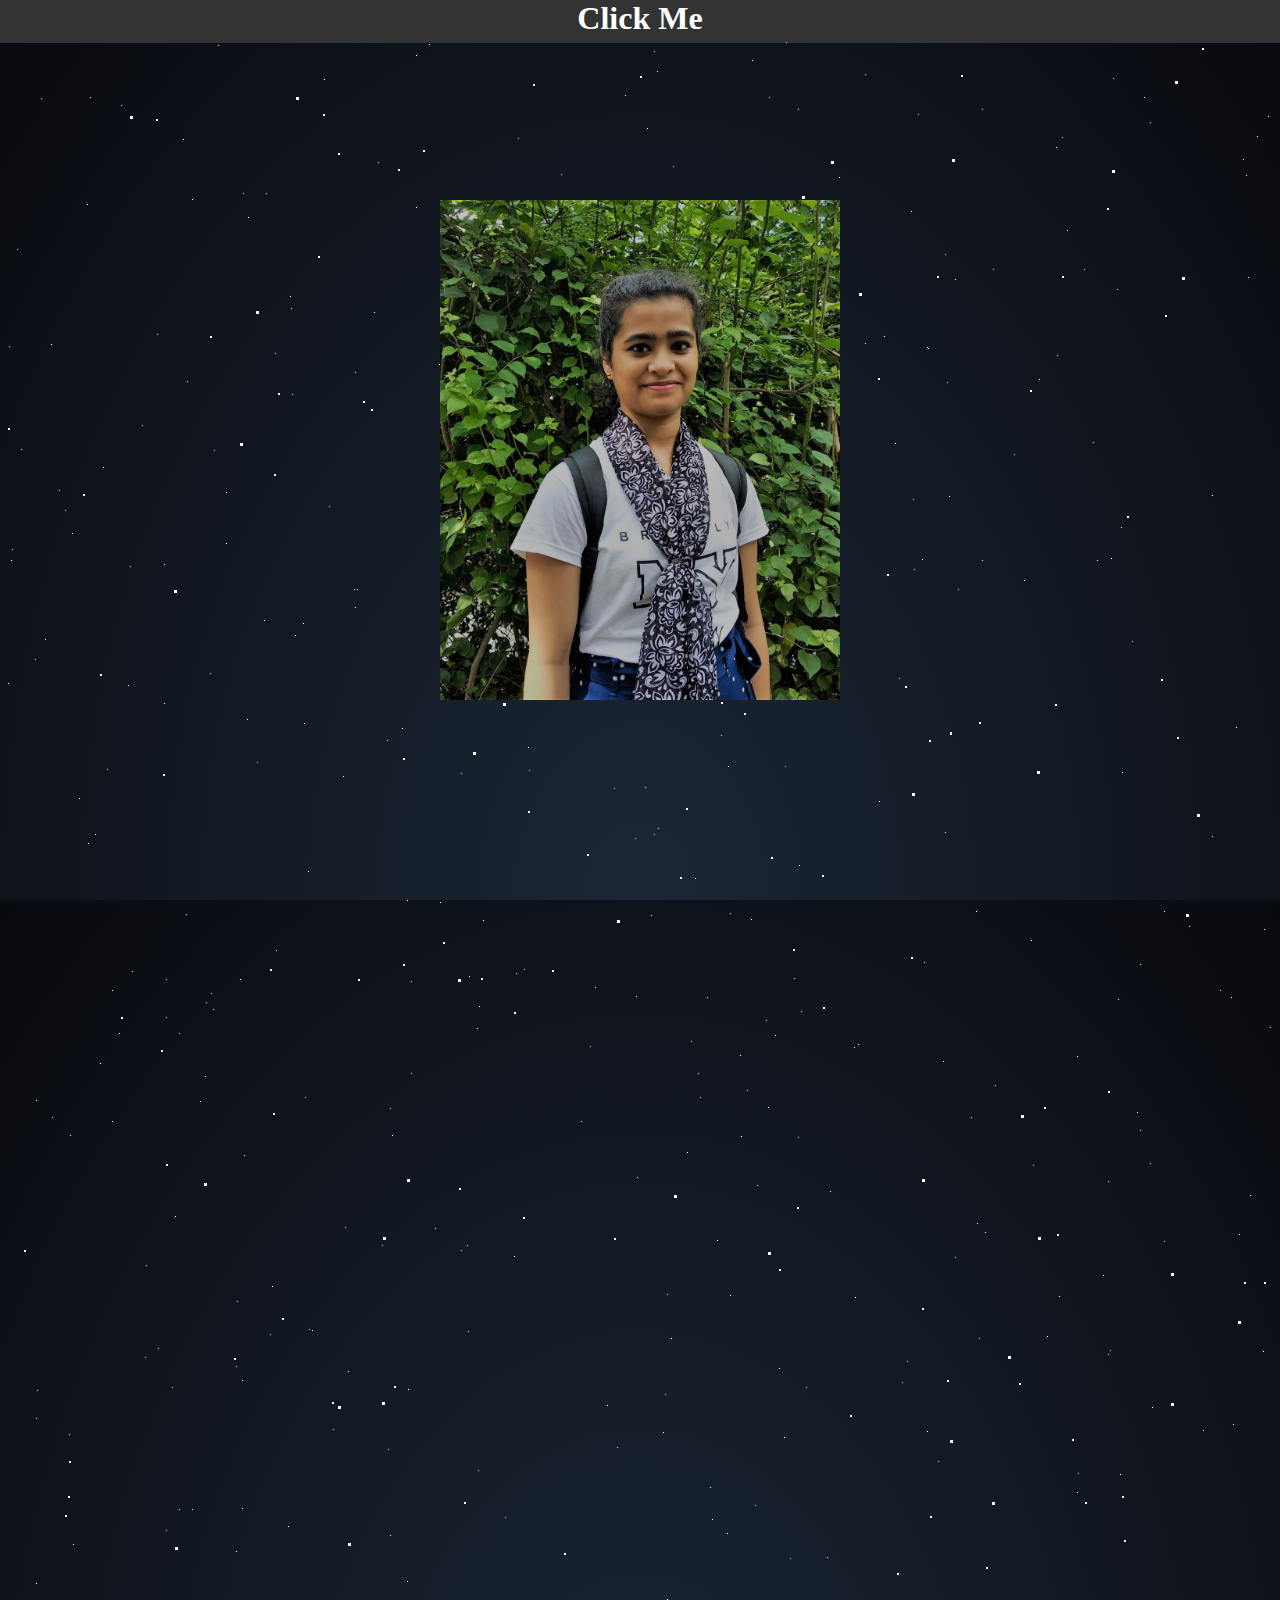
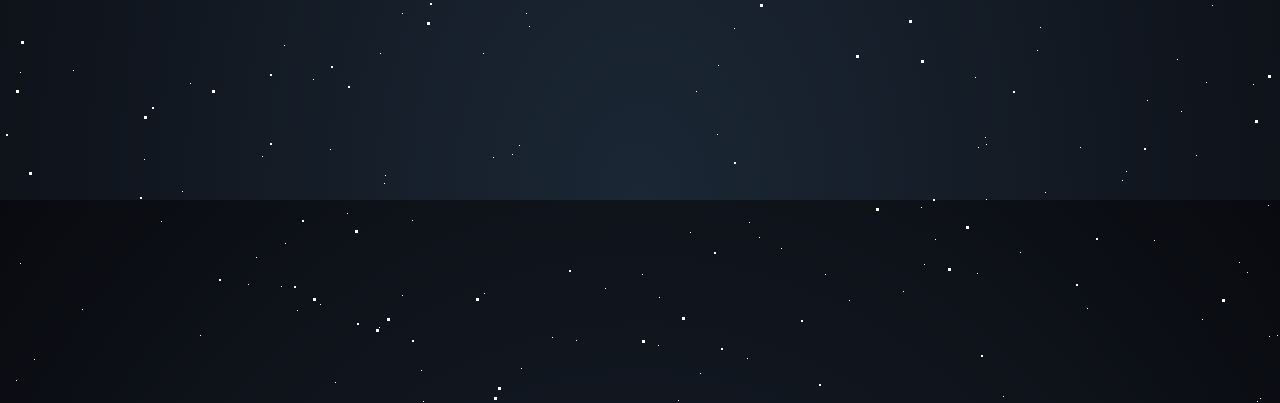
==== commit 585996ec: "Update contact.html" ====
--- a/contact.html
+++ b/contact.html
@@ -8,6 +8,7 @@
 
 </head>
 <body>
+	<h1>Click Me</h1>
 	<div class="animation-area">
 		<ul class="box-area">
      
@@ -20,7 +21,7 @@
         </section>
 	<div class="card middle">
 		<div class="front">
-			<img src="pics.jpg" align="left" class="imgg">
+			<img src="me.jpg" align="left" class="imgg">
 		</div>
 		<div class="back">
 			<div class="back-content middle">
@@ -35,4 +36,4 @@
 			</div>
 
 </body>
-</html>+</html>
--- a/css/contact.css
+++ b/css/contact.css
@@ -8,6 +8,13 @@
 body{
 	background: #333;
 }
+h1
+{
+    background-color: transparent;
+    color: #fff;
+    text-align: center;
+    justify-content:center;	
+}
 .top{
 	color: #000;
 	margin-top: 100px;
@@ -24,7 +31,6 @@
     
    width: 400px;
    height: 600px;
-   transform: rotate(-90deg);
    border-image: 10px;
 }
 .middle{
@@ -712,4 +718,4 @@
     to {
         transform: translateY(-2000px);
     }
-}+}
